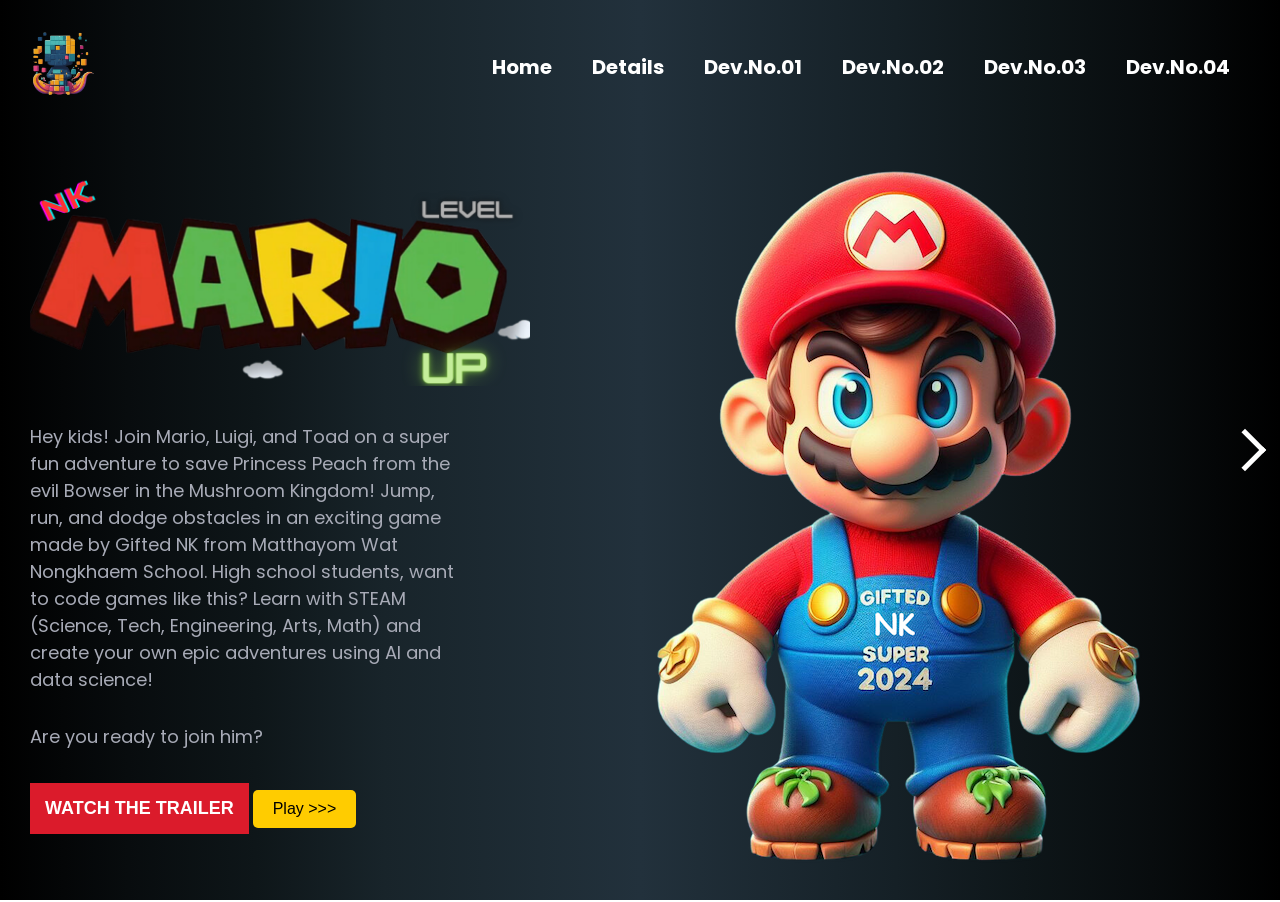
==== index.html @ 16959310 "Update index.html" ====
<!DOCTYPE html>
<html lang="en">

<head>
    <meta charset="UTF-8">
    <meta http-equiv="X-UA-Compatible" content="IE=edge">
    <meta name="viewport" content="width=device-width, initial-scale=1.0">

    <link rel="shortcut icon" href="./src/images/contentcove-icon.ico" type="image/x-icon">
    <link rel="preconnect" href="https://fonts.googleapis.com">
    <link rel="preconnect" href="https://fonts.gstatic.com" crossorigin>
    <link href="https://fonts.googleapis.com/css2?family=Poppins:wght@100;300;500&display=swap" rel="stylesheet">

    <link rel="stylesheet" href="./src/css/reset.css">
    <link rel="stylesheet" href="./src/css/style.css">
    <link rel="stylesheet" href="./src/css/responsive.css">

    <style>
        /* Modal Styles */
        .video-modal {
            display: none;
            justify-content: center;
            align-items: center;
            position: fixed;
            top: 0;
            left: 0;
            width: 100%;
            height: 100%;
            background-color: rgba(0, 0, 0, 0.8);
            z-index: 1000;
        }
        .video-container {
            position: relative;
            width: 100%;
            max-width: 700px;
        }
        .video-container video {
            width: 100%;
            height: auto;
        }
        .close-btn {
            position: absolute;
            top: 10px;
            right: 10px;
            background: #fff;
            border: none;
            border-radius: 50%;
            width: 30px;
            height: 30px;
            display: flex;
            justify-content: center;
            align-items: center;
            font-size: 20px;
            cursor: pointer;
        }
    </style>

    <title>Gifted NK Mario Game Dev | Be Ready for the Next Release: Movie, Games and Anime Trailers!</title>
</head>

<body>
    <div class="gradient-background"></div>
    <div class="arrow-container">
        <div class="arrow"></div>
    </div>

    <header class="header">
        <a href="#">
            <img class="logo" alt="Mario-logo" src="./src/images/mario-logo.png">
        </a>
        <nav>
            <ul class="menu">
                <li><a href="index.html">Home</a></li>
                <li><a href="details.html">Details</a></li>
                <li><a href="./Dev-01/index.html">Dev.No.01</a></li>
                <li><a href="./Dev-02/index.html">Dev.No.02</a></li>
                <li><a href="https://nk-2025-score-reporter.my.canva.site/ai-hud-motorcycle-helmets">Dev.No.03</a></li>
                <li><a href="https://nk-2025-score-reporter.my.canva.site/my-resume-en">Dev.No.04</a></li>
            </ul>
        </nav>
    </header>

    <main class="container">
        <div class="info">
            <img class="image-title" alt="Super-Mario-Brothers-title" src="./src/images/super-mario-bros-title.png">
            <p class="description">
            Hey kids! Join Mario, Luigi, and Toad on a super fun adventure to save Princess Peach from the evil Bowser in the Mushroom Kingdom! Jump, run, and dodge obstacles in an exciting game made by Gifted NK from Matthayom Wat Nongkhaem School. High school students, want to code games like this? Learn with STEAM (Science, Tech, Engineering, Arts, Math) and create your own epic adventures using AI and data science!
            </p>
            <p class="description">Are you ready to join him?</p>
            <button class="button-trailer" onclick="openVideoModal()">Watch the trailer</button>
            <button class="button-play" onclick="navigateToGame()">Play >>></button>
        </div>
        <img class="mario" src="./src/images/super-mario-chars.png">

        <!-- Video Modal -->
        <div id="videoModal" class="video-modal">
            <div class="video-container">
                <button class="close-btn" onclick="closeVideoModal()">×</button>
                <video id="adVideo" controls>
                    <source src="./videos/Thai_start-screen_03.mp4" type="video/mp4">
                    Your browser does not support the video tag.
                </video>
            </div>
        </div>
    </main>

    <script src="./src/js/index.js"></script>
</body>

</html>
---- src/css/style.css ----
body {
	font-family: "Poppins";
	max-width: 1800px;
	overflow-x: hidden;
}

.button-play {
    background-color: #ffcc00; /* Or any color you prefer */
    color: #000;
    border: none;
    padding: 10px 20px;
    font-size: 16px;
    cursor: pointer;
    margin-top: 10px;
    border-radius: 5px;
    transition: background-color 0.3s ease;
}

.button-play:hover {
    background-color: #ff9900;
}

::-webkit-scrollbar {
	width: 8px;
	height: 8px;
}

::-webkit-scrollbar-track {
	background-color: #080c0e;
}

::-webkit-scrollbar-thumb {
	background-color: #db1b2b;
	border: 6px;
	border-radius: 10px;
}

::-webkit-scrollbar-corner {
	background-color: #080c0e;
}

.header {
	display: flex;
	justify-content: space-between;
	padding: 30px;
	max-width: 1440px;
	margin: 0 auto;
}

.header .logo {
	width: 65px;
}

.header .menu {
	display: flex;
	align-items: center;
	height: 100%;
}

.header nav li a {
	font-weight: bold;
	color: #ffffff;
	font-size: 20px;
	padding: 10px 20px;
	border-radius: 50px;
	transition: 0.2s;
}

.header nav li a:hover {
	background-color: #db1b2b;
}

.container {
	max-width: 1440px;
	margin: 0 auto;
	display: flex;
	align-items: center;
	height: calc(100vh - 132px);
	padding: 0 30px 30px;
}

.container .image-title {
	max-width: 500px;
}

.container .description {
	color: #a8abb7;
	width: 85%;
	font-size: 18px;
	margin: 30px 0;
}

.container .button-trailer {
	background-color: #db1b2b;
	color: #ffffff;
	padding: 15px;
	font-size: 18px;
	font-weight: bolder;
	cursor: pointer;
	border: none;
	text-transform: uppercase;
	transition: 0.5s all ease-in-out;
}

.container .button-trailer:hover {
	transform: scale(1.1);
}

.gradient-background {
	background: linear-gradient(
		90deg,
		rgba(0, 0, 0, 1) 0%,
		rgba(8, 12, 14, 1) 10%,
		rgba(14, 22, 25, 1) 20%,
		rgba(24, 36, 42, 1) 30%,
		rgba(34, 49, 60, 1) 50%,
		rgba(21, 32, 38, 1) 70%,
		rgba(14, 22, 25, 1) 80%,
		rgba(8, 12, 14, 1) 90%,
		rgba(0, 0, 0, 1) 100%
	);
	position: absolute;
	z-index: -1;
	width: 100vw;
	height: 100vh;
	overflow: hidden;
	display: flex;
	justify-content: center;
}

.modal {
	background-color: rgba(52, 52, 50, 0.749);
	position: fixed;
	width: 100vw;
	height: 100vh;
	top: 0;
	left: 0;
	visibility: hidden;
}

.modal-content {
	display: flex;
	justify-content: center;
	align-items: center;
	flex-direction: column;
	height: 100vh;
	border-radius: 5px;
	gap: 15px;
}

.close-modal {
	background-color: #ffffff;
	color: #db1b2b;
	font-weight: bolder;
	font-size: 20px;
	width: 40px;
	border-radius: 10px;
	text-align: center;
	cursor: pointer;
}

.modal iframe {
	border-width: 0;
	width: 65vw;
	height: 75vh;
}

.modal.open {
	opacity: 1;
	visibility: visible;
}

.arrow-container {
	position: fixed;
	right: 20px;
	top: 50%;
	transform: translateY(-50%);
	cursor: pointer;
}

.arrow-container .arrow {
	width: 30px;
	height: 30px;
	border-right: 5px solid #ffffff;
	border-top: 5px solid #ffffff;
	transform: rotate(45deg);
	animation: arrow-animation 1.5s ease-in-out infinite;
}

@keyframes arrow-animation {
	0% {
		transform: translateX(0) rotate(45deg);
	}
	50% {
		transform: translateX(-10px) rotate(45deg);
	}
	100% {
		transform: translateX(0) rotate(45deg);
	}
}

.info {
	opacity: 0;
	transform: translateY(50px);
	animation: reveal 1s ease-in-out forwards;
}

.mario {
	opacity: 0;
	transform: translateY(50px);
	animation: reveal 1s ease-in-out forwards;
}

@keyframes reveal {
	from {
		opacity: 0;
		transform: translateY(50px);
	}
	to {
		opacity: 1;
		transform: translateY(0);
	}
}
---- src/css/responsive.css ----
@media (max-width: 1200px) {
	body {
		background: linear-gradient(
			90deg,
			rgba(0, 0, 0, 1) 0%,
			rgba(8, 12, 14, 1) 10%,
			rgba(14, 22, 25, 1) 20%,
			rgba(24, 36, 42, 1) 30%,
			rgba(34, 49, 60, 1) 50%,
			rgba(21, 32, 38, 1) 70%,
			rgba(14, 22, 25, 1) 80%,
			rgba(8, 12, 14, 1) 90%,
			rgba(0, 0, 0, 1) 100%
		);
	}

	.container {
		flex-wrap: wrap;
		justify-content: center;
		height: auto;
		gap: 30px;
	}

	.container .mario {
		max-width: 50%;
	}

	.container .info {
		display: flex;
		align-items: center;
		flex-direction: column;
	}

	.container .description {
		color: #ffffff;
		text-align: center;
	}

	.container .trailer-button {
		background-color: #db1b2b;
	}

	@media (max-width: 500px) {
		.header {
			flex-wrap: wrap;
			justify-content: center;
			gap: 10px;
		}
	}

	.container .image-title {
		max-width: 75%;
	}

	.modal .close-modal {
		width: 30px;
		line-height: 30px;
	}

	.modal #video {
		width: 370px;
		height: 210px;
	}

	@media (max-width: 376px) {
		.modal #video {
			width: 300px;
			height: 170px;
		}
	}
}
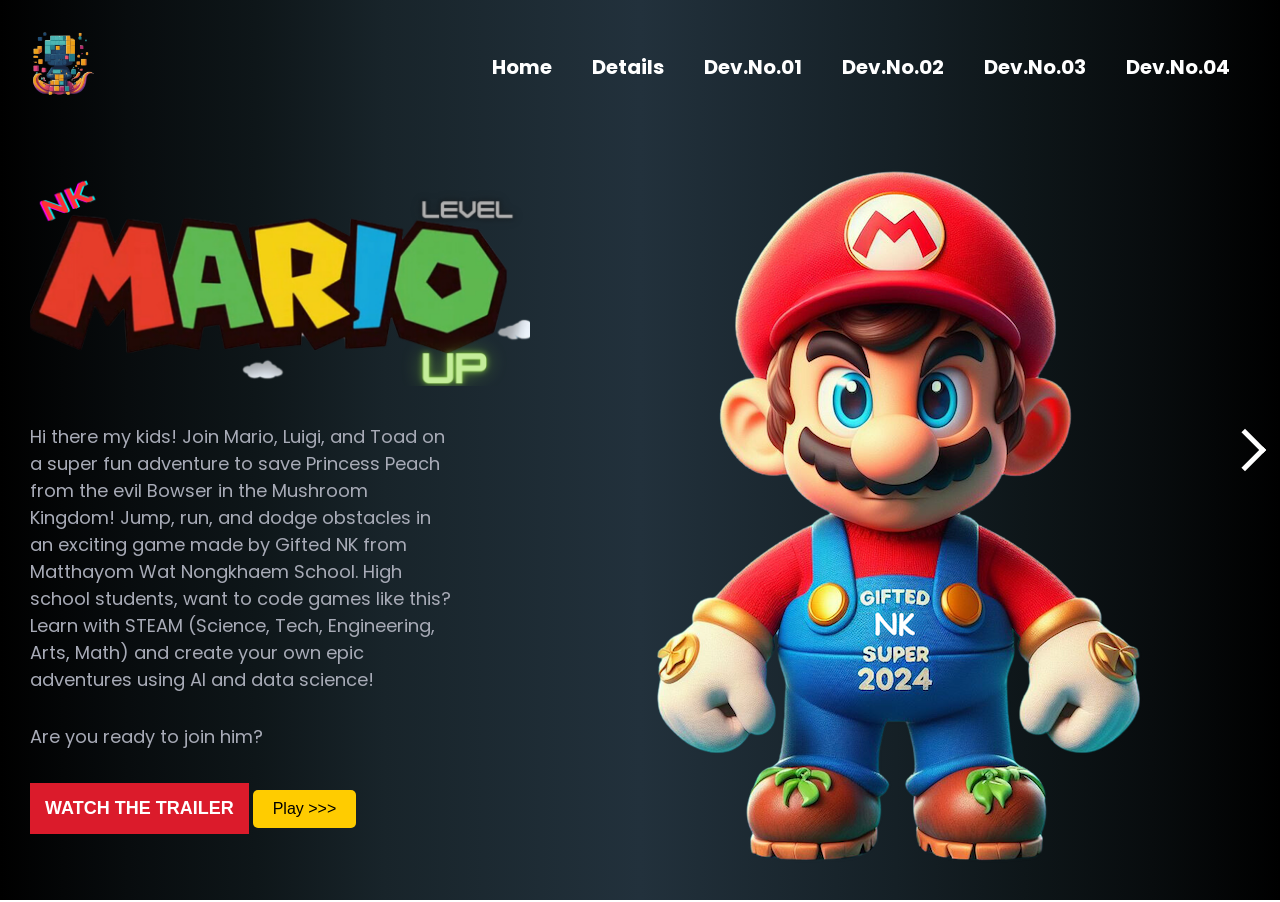
==== commit 99d930b5: "Update index.html" ====
--- a/index.html
+++ b/index.html
@@ -65,7 +65,7 @@
     </div>
 
     <header class="header">
-        <a href="#">
+        <a href="https://ai-quantum-gaming-research-dev.netlify.app">
             <img class="logo" alt="Mario-logo" src="./src/images/mario-logo.png">
         </a>
         <nav>
@@ -84,7 +84,7 @@
         <div class="info">
             <img class="image-title" alt="Super-Mario-Brothers-title" src="./src/images/super-mario-bros-title.png">
             <p class="description">
-            Hey kids! Join Mario, Luigi, and Toad on a super fun adventure to save Princess Peach from the evil Bowser in the Mushroom Kingdom! Jump, run, and dodge obstacles in an exciting game made by Gifted NK from Matthayom Wat Nongkhaem School. High school students, want to code games like this? Learn with STEAM (Science, Tech, Engineering, Arts, Math) and create your own epic adventures using AI and data science!
+            Hi there my kids! Join Mario, Luigi, and Toad on a super fun adventure to save Princess Peach from the evil Bowser in the Mushroom Kingdom! Jump, run, and dodge obstacles in an exciting game made by Gifted NK from Matthayom Wat Nongkhaem School. High school students, want to code games like this? Learn with STEAM (Science, Tech, Engineering, Arts, Math) and create your own epic adventures using AI and data science!
             </p>
             <p class="description">Are you ready to join him?</p>
             <button class="button-trailer" onclick="openVideoModal()">Watch the trailer</button>
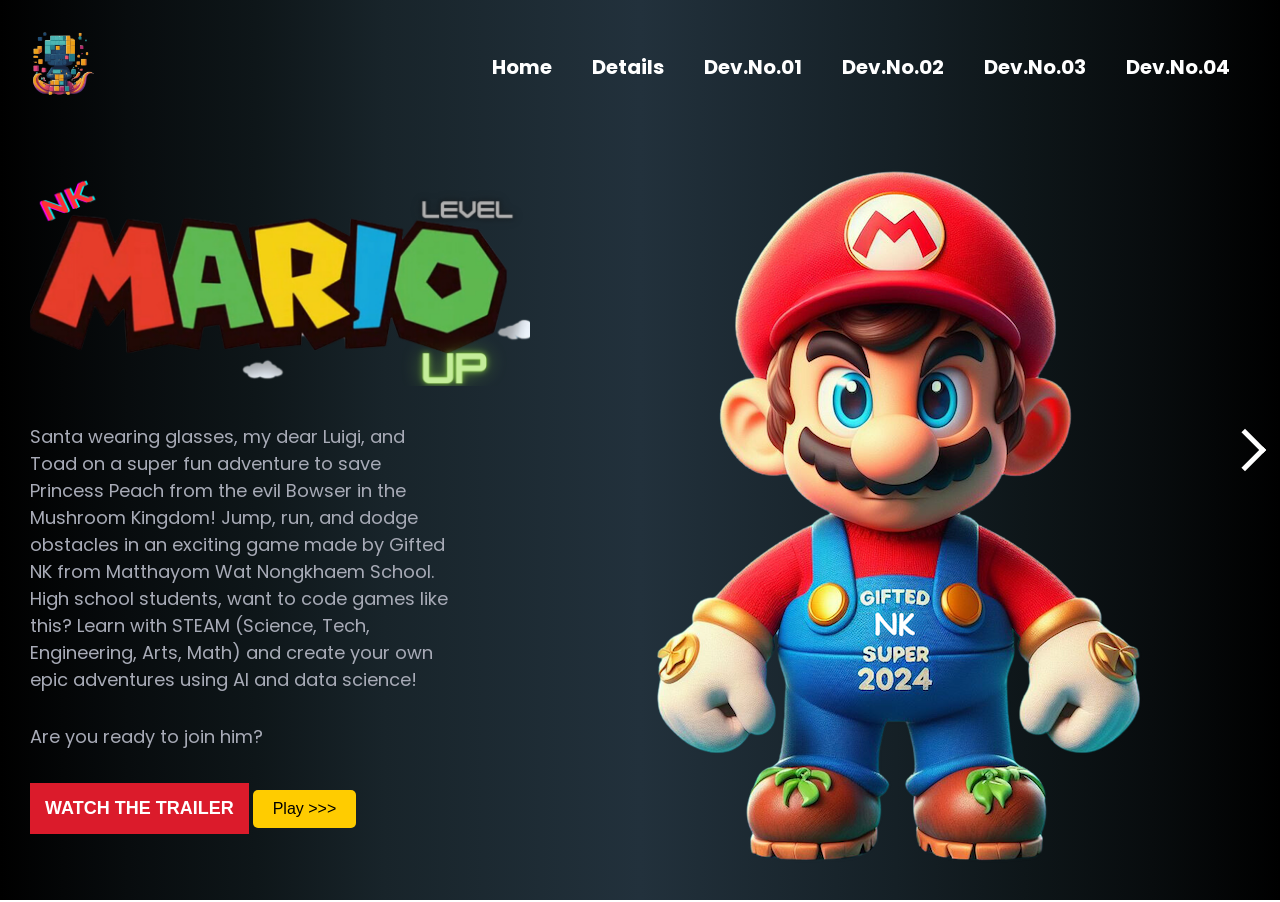
==== commit 2c607dcb: "Update index.html" ====
--- a/index.html
+++ b/index.html
@@ -84,7 +84,7 @@
         <div class="info">
             <img class="image-title" alt="Super-Mario-Brothers-title" src="./src/images/super-mario-bros-title.png">
             <p class="description">
-            Hi there my kids! Join Mario, Luigi, and Toad on a super fun adventure to save Princess Peach from the evil Bowser in the Mushroom Kingdom! Jump, run, and dodge obstacles in an exciting game made by Gifted NK from Matthayom Wat Nongkhaem School. High school students, want to code games like this? Learn with STEAM (Science, Tech, Engineering, Arts, Math) and create your own epic adventures using AI and data science!
+            Santa wearing glasses, my dear Luigi, and Toad on a super fun adventure to save Princess Peach from the evil Bowser in the Mushroom Kingdom! Jump, run, and dodge obstacles in an exciting game made by Gifted NK from Matthayom Wat Nongkhaem School. High school students, want to code games like this? Learn with STEAM (Science, Tech, Engineering, Arts, Math) and create your own epic adventures using AI and data science!
             </p>
             <p class="description">Are you ready to join him?</p>
             <button class="button-trailer" onclick="openVideoModal()">Watch the trailer</button>
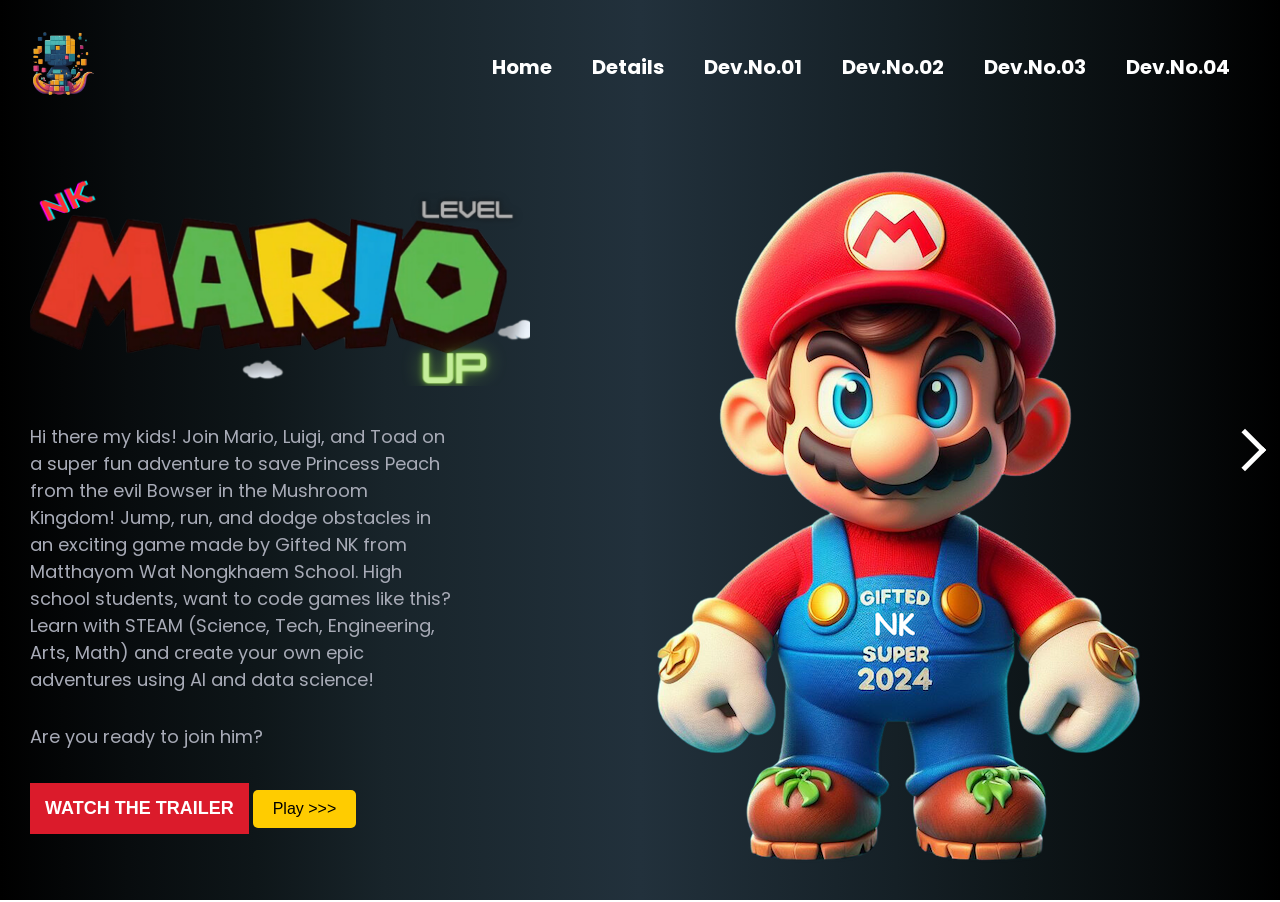
==== commit d8503aa8: "Update index.html" ====
--- a/index.html
+++ b/index.html
@@ -55,7 +55,7 @@
         }
     </style>
 
-    <title>Gifted NK Mario Game Dev | Be Ready for the Next Release: Movie, Games and Anime Trailers!</title>
+    <title>Gifted NK Mario Game Dev by Flame, God Father of NK | Be Ready for the Next Release: Movie, Games and Anime Trailers!</title>
 </head>
 
 <body>
@@ -84,7 +84,7 @@
         <div class="info">
             <img class="image-title" alt="Super-Mario-Brothers-title" src="./src/images/super-mario-bros-title.png">
             <p class="description">
-            Santa wearing glasses, my dear Luigi, and Toad on a super fun adventure to save Princess Peach from the evil Bowser in the Mushroom Kingdom! Jump, run, and dodge obstacles in an exciting game made by Gifted NK from Matthayom Wat Nongkhaem School. High school students, want to code games like this? Learn with STEAM (Science, Tech, Engineering, Arts, Math) and create your own epic adventures using AI and data science!
+            Hi there my kids! Join Mario, Luigi, and Toad on a super fun adventure to save Princess Peach from the evil Bowser in the Mushroom Kingdom! Jump, run, and dodge obstacles in an exciting game made by Gifted NK from Matthayom Wat Nongkhaem School. High school students, want to code games like this? Learn with STEAM (Science, Tech, Engineering, Arts, Math) and create your own epic adventures using AI and data science!
             </p>
             <p class="description">Are you ready to join him?</p>
             <button class="button-trailer" onclick="openVideoModal()">Watch the trailer</button>
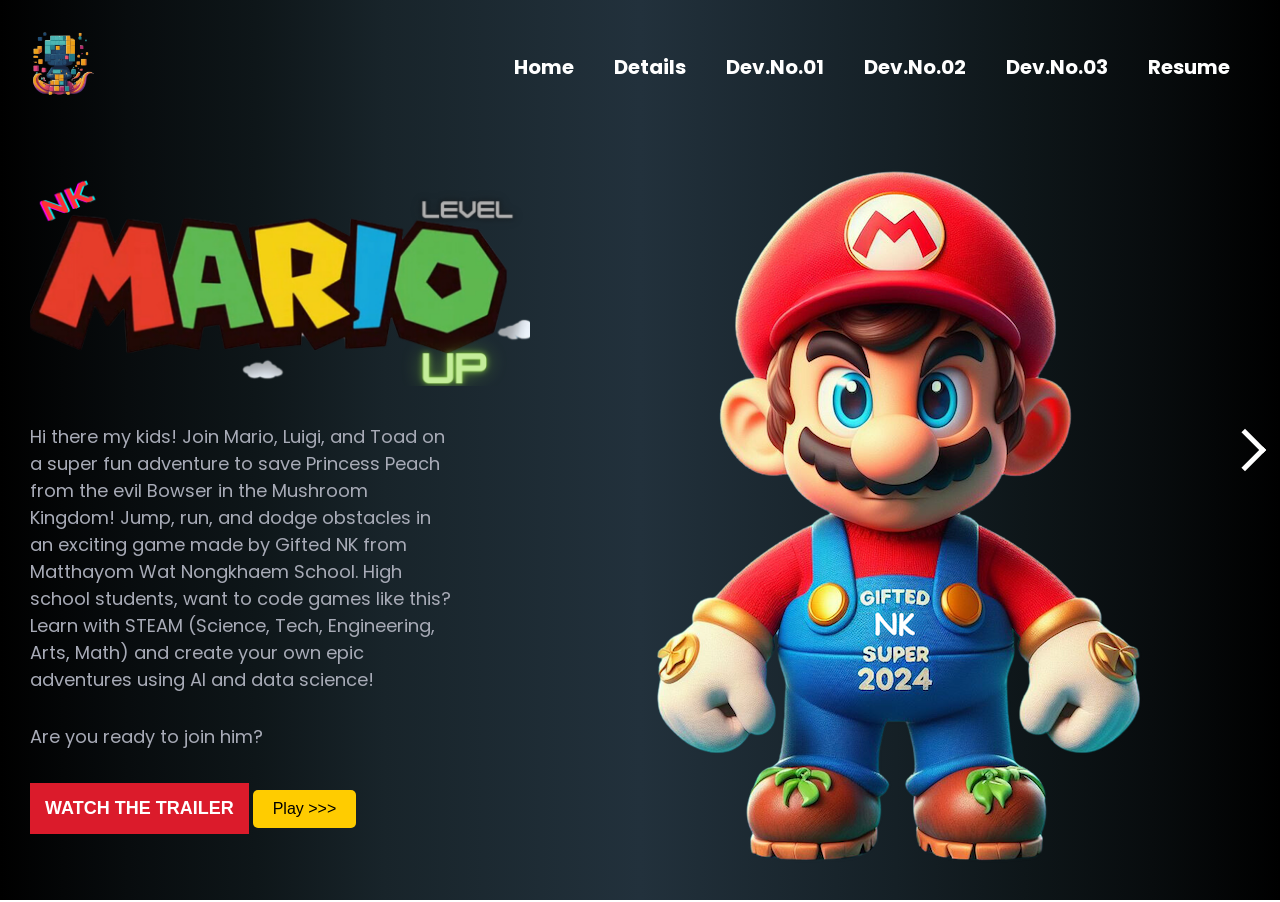
==== commit af9b175e: "Update index.html" ====
--- a/index.html
+++ b/index.html
@@ -75,7 +75,7 @@
                 <li><a href="./Dev-01/index.html">Dev.No.01</a></li>
                 <li><a href="./Dev-02/index.html">Dev.No.02</a></li>
                 <li><a href="https://nk-2025-score-reporter.my.canva.site/ai-hud-motorcycle-helmets">Dev.No.03</a></li>
-                <li><a href="https://nk-2025-score-reporter.my.canva.site/my-resume-en">Dev.No.04</a></li>
+                <li><a href="https://nk-2025-score-reporter.my.canva.site/my-resume-en">Resume</a></li>
             </ul>
         </nav>
     </header>
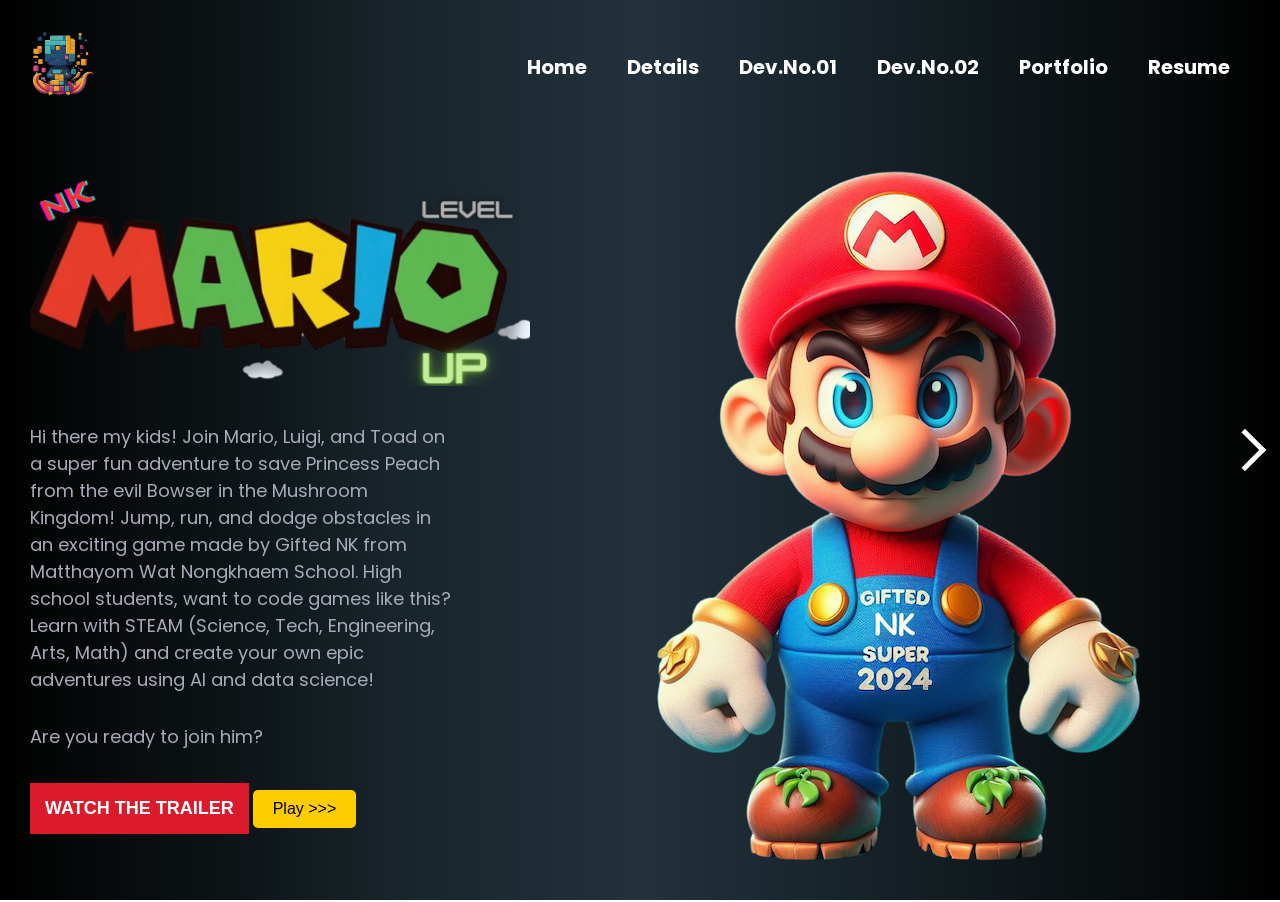
==== commit 76012c5c: "Update index.html" ====
--- a/index.html
+++ b/index.html
@@ -74,7 +74,7 @@
                 <li><a href="details.html">Details</a></li>
                 <li><a href="./Dev-01/index.html">Dev.No.01</a></li>
                 <li><a href="./Dev-02/index.html">Dev.No.02</a></li>
-                <li><a href="https://nk-2025-score-reporter.my.canva.site/ai-hud-motorcycle-helmets">Dev.No.03</a></li>
+                <li><a href="https://nk-2025-score-reporter.my.canva.site/ai-hud-motorcycle-helmets">Portfolio</a></li>
                 <li><a href="https://nk-2025-score-reporter.my.canva.site/my-resume-en">Resume</a></li>
             </ul>
         </nav>
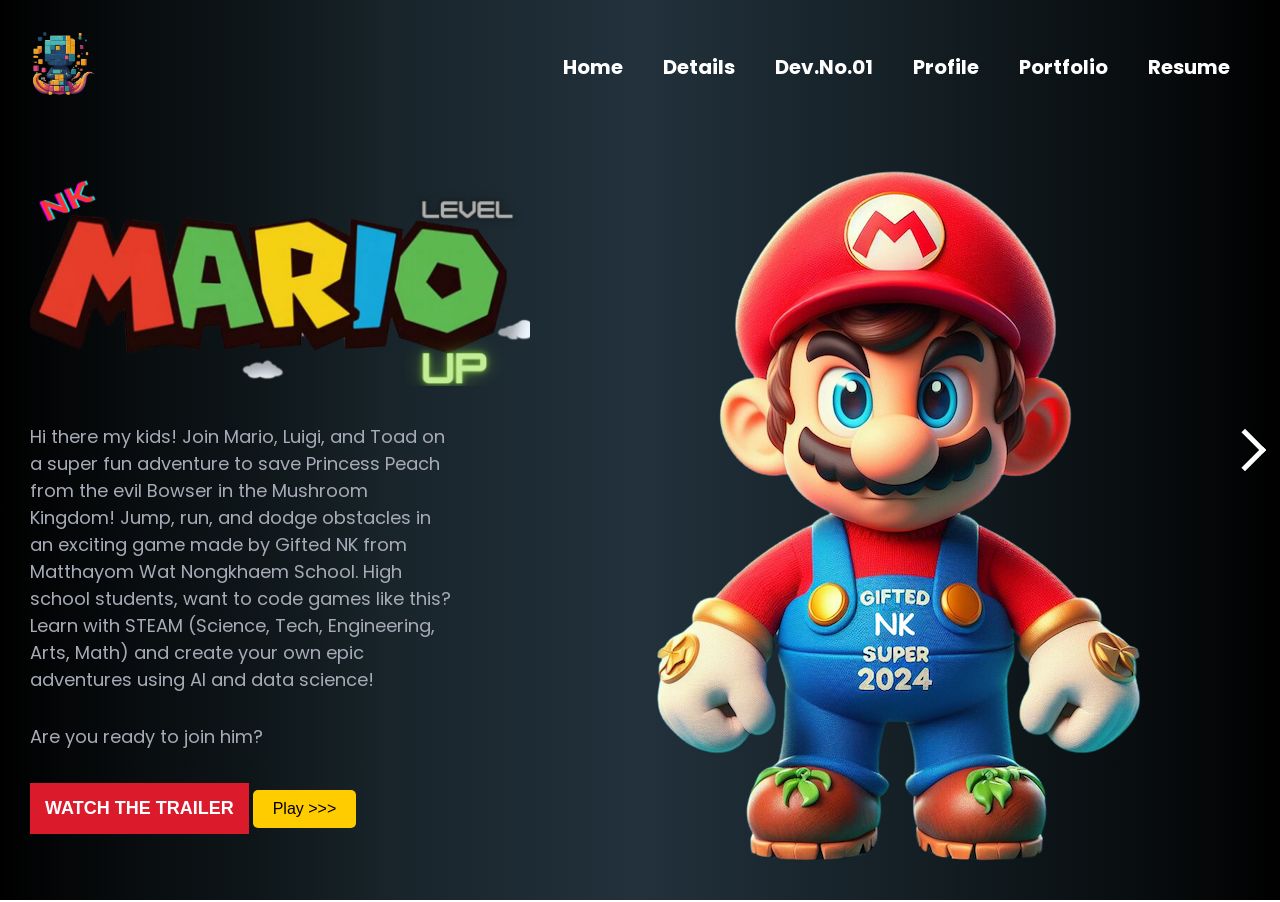
==== commit cc5697fc: "Update index.html" ====
--- a/index.html
+++ b/index.html
@@ -73,7 +73,7 @@
                 <li><a href="index.html">Home</a></li>
                 <li><a href="details.html">Details</a></li>
                 <li><a href="./Dev-01/index.html">Dev.No.01</a></li>
-                <li><a href="./Dev-02/index.html">Dev.No.02</a></li>
+                <li><a href="./Dev-02/index.html">Profile</a></li>
                 <li><a href="https://nk-2025-score-reporter.my.canva.site/ai-hud-motorcycle-helmets">Portfolio</a></li>
                 <li><a href="https://nk-2025-score-reporter.my.canva.site/my-resume-en">Resume</a></li>
             </ul>
